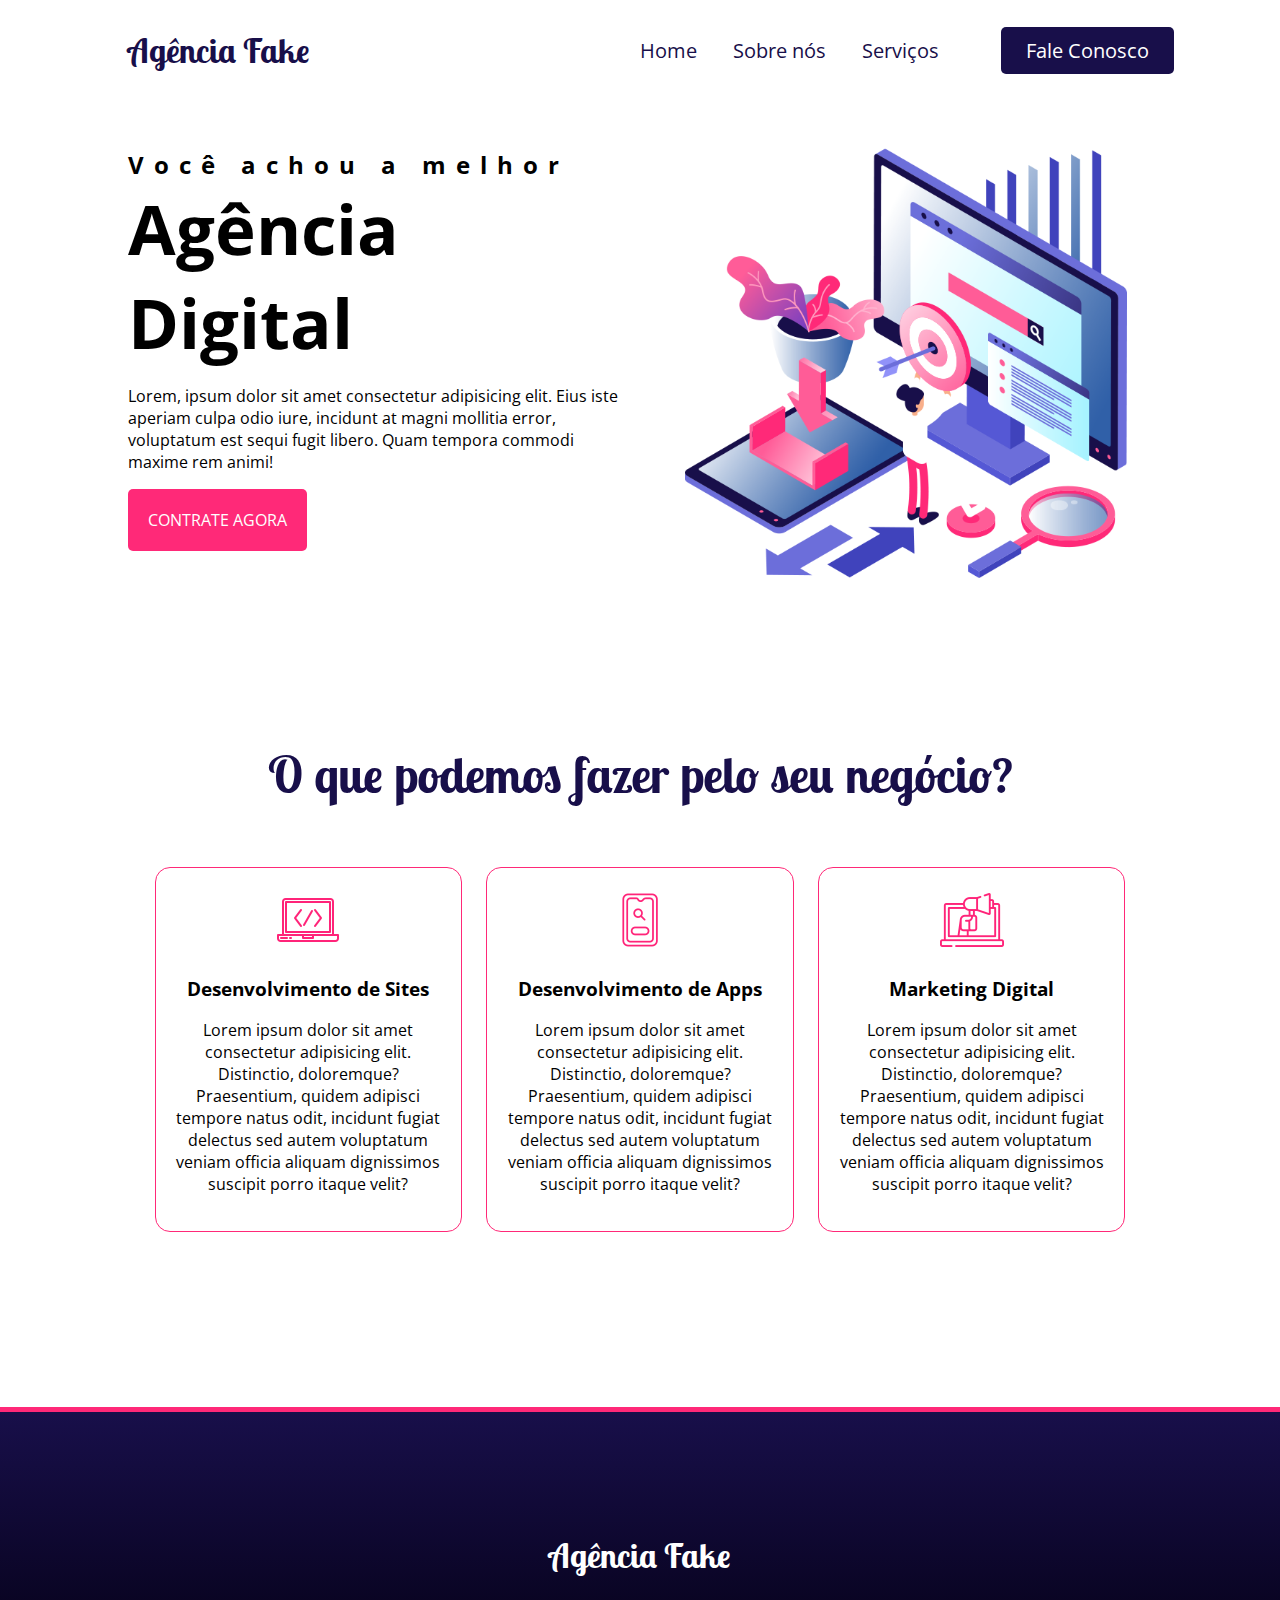
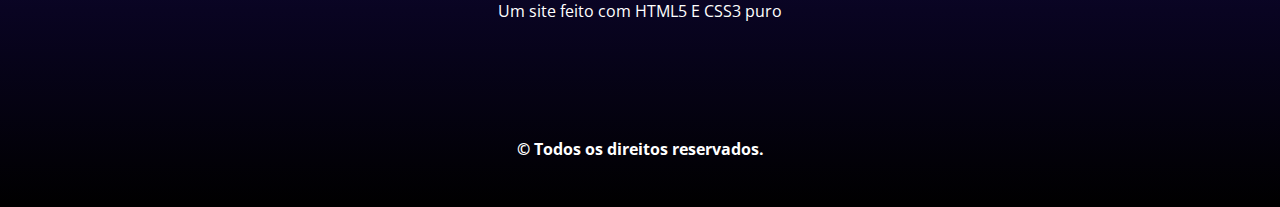
==== index.html @ 5fec6b89 "Correção da semântica do HTML5" ====
<!DOCTYPE html>
<html lang="pt-br">
<head>
    <meta charset="UTF-8">
    <meta http-equiv="X-UA-Compatible" content="IE=edge">
    <meta name="viewport" content="width=device-width, initial-scale=1.0">
    <meta name="description" content="Uma Agencia Digital">
    <meta name="keywords" content="Agencia Digital, Prestação de Serviços, contratar">
    <title>Agencia Fake</title>
    <link rel="shortcut icon" href="favicon/icon_9750f02bbdf83accbcedda1aef3b9ee8.ico" type="image/x-icon">
    <link rel="stylesheet" href="css/estilo.css">
    <link rel="stylesheet" href="css/responsivo.css">
</head>
<body>
    <!-- Esta é a seção do cabeçalho inteegrado com a barra de navegação e logo do site -->
    <header class="header">
        <div class="logo">
            <h1>Agência Fake</h1>
        </div>
        <div class="menu">
            <a href="#">Home</a>
            <a href="#">Sobre nós</a>
            <a href="#">Serviços</a>
            <a id="btnfc" href="#">Fale Conosco</a>
        </div>
    </header>
    
    <!-- Aqui fica a seção principal do corpo do site. O texto super visível e imagem. -->
    <main class="main">
        <div class="headline">
            <h2 style="letter-spacing: 10px; padding: 0; margin:0;">Você achou a melhor</h2>
            <h2 style="font-size: 69px; padding: 0; margin:0;">Agência Digital</h2>
            <p>Lorem, ipsum dolor sit amet consectetur adipisicing elit. Eius iste aperiam culpa odio iure, incidunt at magni mollitia error, voluptatum est sequi fugit libero. Quam tempora commodi maxime rem animi!</p>
            <a class="contact-btn" href="#">Contrate Agora</a>
        </div>
        <!-- Imagem do cabeçalho. -->
        <figure class="img-headline">
            <img style="max-width: 90%;" src="img/hero_right.png" alt="Ilustração da Agencia Digital">
        </figure>
    </main>
    
    <!-- Aqui fica a seção de cards do site. -->
    <section>
        <!-- Primeiro card. -->
        <h2>O que podemos fazer pelo seu negócio?</h2>
        <div class="servicos">
            <div class="card">
                <img src="img/pc.png" alt="Um notebook">
                <div class="card-text">
                    <h3>Desenvolvimento de Sites</h3>
                    <p>Lorem ipsum dolor sit amet consectetur adipisicing elit. Distinctio, doloremque? Praesentium, quidem adipisci tempore natus odit, incidunt fugiat delectus sed autem voluptatum veniam officia aliquam dignissimos suscipit porro itaque velit?</p>
                </div>
                <!-- Abaixo fica o texto que aparece quando o cursos passa em cima do card. 
                Ou seja, o primeiro texto oculto -->
                <div class="text-oculto">
                    <h3>Outro conteúdo qualquer</h3>
                    <p>Lorem ipsum dolor sit amet consectetur adipisicing elit. Distinctio, doloremque? Praesentium, quidem adipisci tempore natus odit, incidunt fugiat delectus sed autem voluptatum veniam officia aliquam dignissimos suscipit porro itaque velit?</p>
                </div>
            </div>
            <!-- Segundo card. -->
            <div class="card">
                <img src="img/smartphone.png" alt="Um smartphone">
                <div class="card-text">
                    <h3>Desenvolvimento de Apps</h3>
                    <p>Lorem ipsum dolor sit amet consectetur adipisicing elit. Distinctio, doloremque? Praesentium, quidem adipisci tempore natus odit, incidunt fugiat delectus sed autem voluptatum veniam officia aliquam dignissimos suscipit porro itaque velit?</p>
                </div>
                <!-- Segundo texto oculto. -->
                <div class="text-oculto">
                    <h3>Outro conteúdo qualquer</h3>
                    <p>Lorem ipsum dolor sit amet consectetur adipisicing elit. Distinctio, doloremque? Praesentium, quidem adipisci tempore natus odit, incidunt fugiat delectus sed autem voluptatum veniam officia aliquam dignissimos suscipit porro itaque velit?</p>
                </div>
            </div>
            <!-- Terceiro card. -->
            <div class="card">
                <img src="img/marketing.png" alt="Imagem que representa o">
                <div class="card-text">
                    <h3>Marketing Digital</h3>
                    <p>Lorem ipsum dolor sit amet consectetur adipisicing elit. Distinctio, doloremque? Praesentium, quidem adipisci tempore natus odit, incidunt fugiat delectus sed autem voluptatum veniam officia aliquam dignissimos suscipit porro itaque velit?</p>
                </div>
                <!-- Terceiro texto oculto. -->
                <div class="text-oculto">
                    <h3>Outro conteúdo qualquer</h3>
                    <p>Lorem ipsum dolor sit amet consectetur adipisicing elit. Distinctio, doloremque? Praesentium, quidem adipisci tempore natus odit, incidunt fugiat delectus sed autem voluptatum veniam officia aliquam dignissimos suscipit porro itaque velit?</p>
                </div>
            </div>   
        </div>
    </section>
    <!-- Aqui fica a área do rodapé -->
    <footer>
        <div class="logo-rodape">
            <h1 class="agencia">Agência Fake</h1>
            <p>Um site feito com HTML5 E CSS3 puro</p>
        </div>
        <strong>© Todos os direitos reservados.</strong>
    </footer>
    <!-- **Abaixo é algo que decidi não implementar no site, é um botão fixo para contatar pelo whatsapp** -->
    <!-- <a class="whats" target="blank" href="https://api.whatsapp.com/send?phone=5581991070206&text=Ol%C3%A1%2C%20peguei%20seu%20contato%20no%20seu%20portf%C3%B3lio!"><img style="width: 60px;" src="img/whats.png" alt="Clique e fale conosco"></a> -->
</body>
</html>
---- css/estilo.css ----
@import url('https://fonts.googleapis.com/css2?family=Lobster+Two:ital,wght@0,400;0,700;1,400;1,700&family=Open+Sans:ital,wght@0,300;0,400;0,500;0,600;0,700;0,800;1,300;1,400;1,500;1,600;1,700;1,800&display=swap');

*{
    box-sizing: border-box;
}

body{
    margin: 0;
    font-family: 'Open Sans', sans-serif;
}

.header{
    background-color: white;
    width: 100%;
    position: fixed;
    display: flex;
    flex-flow: row wrap;
    height: 100px;
    /* background-color: cadetblue; */
    justify-content: center;
    align-items: center;
}

.logo{
    flex: 20%;
    margin-left: 10%;
    /* border: 1px solid red; */
    text-align: left;
}

.logo h1{
    font-family: 'Lobster Two', cursive;
    color: #180f4a;
    font-size: 34px;
}

.menu{
    flex: 70%;
    /* border: 1px solid black; */
    text-align: right;
    padding: 20px;
}

.menu a{
    color: #180f4a;
    text-decoration: none;
    font-size: 20px;
    padding: 25px 16px;
}

.menu a:hover{
    color: #ff2978;
    border-top: 4px solid #180f4a;
}

#btnfc{
    background-color: #180f4a;
    padding: 10px 25px;
    color: white;
    border-radius: 5px;
    margin-right: 10%;
    margin-left: 5%;
}

#btnfc:hover{
    border:none;
    background-color: #ff2978;
}

.main{
    justify-content: center;
    align-items: center;
    display: flex;
    flex: row wrap;
    padding-top: 100px;
    /* background-color: gray; */
}

.headline{
    flex: 40%;
    margin-left: 10%;
    /* border: 1px black solid; */
    
}

.headeline h2{
    font-weight: 900;
    font-size: 20px;
    color: #180f4a;
    
}

.img-headline{
    margin-right: 10%;
    flex: 40%;
    /* border: 1px solid pink; */
    text-align: center;
}

.headeline p{
    text-align: left;
    color: gray;
}
.contact-btn{
    display: inline-block;
    background-color: #ff2978;
    padding: 20px;
    color: white;
    text-transform: uppercase;
    border-radius: 5px;
    text-decoration: none;
}

.contact-btn:hover{
    background-color: #180f4a;

}

section{
    display: inline-block;
    margin-top: 80px;
    /* border: solid 1px black; */
    margin-left: 5%;
    margin-right: 5%;
    text-align: center;
    padding: 5%;
    width: 90%;
}

section h2{
    width: 100%;
    font-family: 'Lobster Two', cursive;
    font-size: 50px;
    margin: 0;
    font-family: 'Lobster Two', cursive;
    font-weight: bold;
    color: #180f4a;
}

.servicos{
    display: inline-block;
    margin-top: 5%;
}

.card{
    cursor: pointer;
    border-radius: 15px;
    display: inline-block;
    width: 30%;
    padding: 20px;
    margin: 1%;
    border: 1px solid #ff2978;
}

.text-oculto{
    display: none;
}

.card:hover{
    background-color: #ff2978;
    color: white;
    padding: 50px;

}

.card:hover .card-text{
    display: none;
}

.card:hover .text-oculto{
    display: block;
}

.card:hover img{
    display: none;
}

footer{
    margin-top: 100px;
    height: 400px;
    background-image: linear-gradient(180deg, #180f4a, #090422, black);
    text-align: center;
    border-top: 5px solid #ff2978;
    color: white;
}

.logo-rodape{
    padding: 100px;
    
}

.agencia{
    font-family: 'Lobster Two', cursive;
    font-size: 34px;
}

.whats{
    position: fixed;
    bottom: 5px;
    right: 5px;
}
---- css/responsivo.css ----
/* Area de responsividade do site. */
/* Eu utilizei apenas uma media querie, pois o site já é dinâmico por si só e se adapta tranquilamente aos dispositivos móveis. */


@media screen and (max-width: 1005px){
    .menu{
        display: none;
    }
    .navbar{
        position: relative;
    }

    .logo{
        margin: 0;
        text-align: center;
    }

    .header{
        padding-top: 50px;
        display: block;
    }

    .headline{
        margin: 5%;
        text-align: center;
    }

    .headline p{
        text-align: center;
    }

    .img-headline{
        max-width: 80%;
        margin: 5%;
        text-align: center;
        margin-top: 50px;
    }

    .card{
        width: 100%;
    }
}
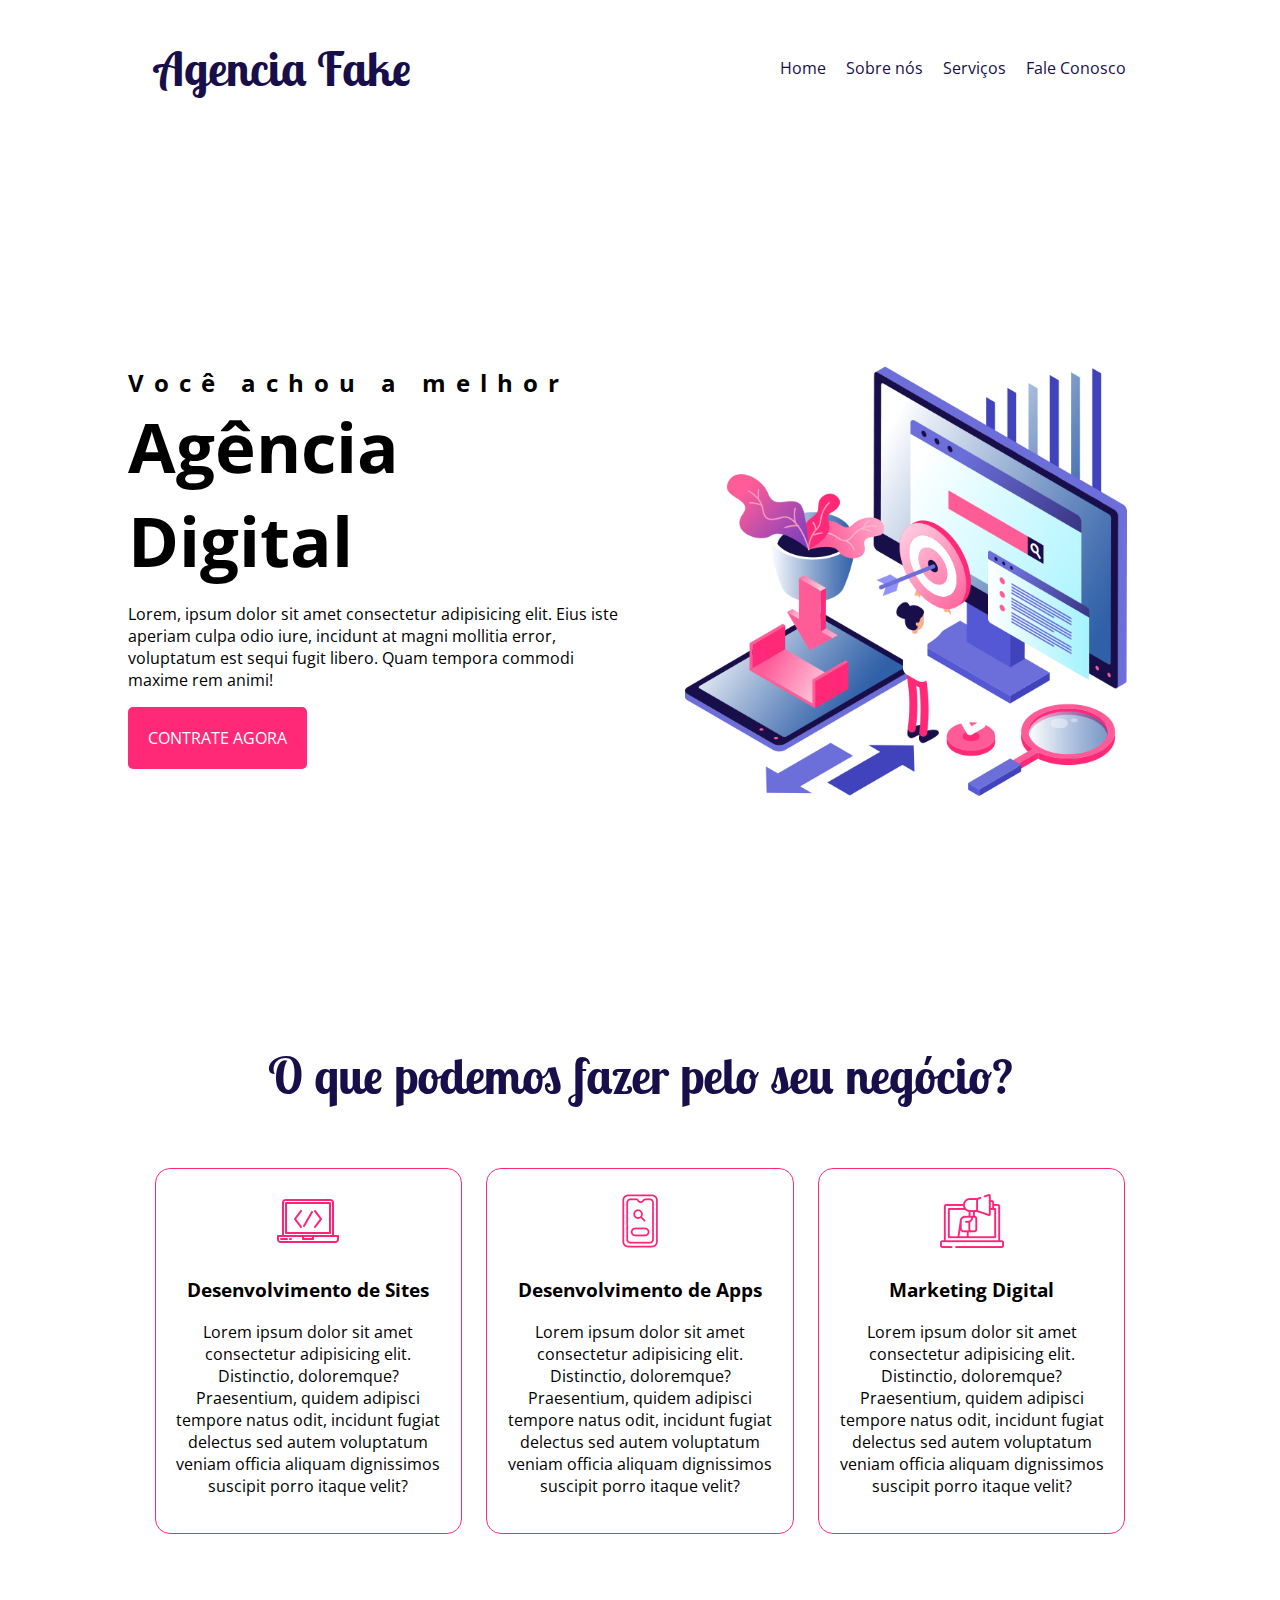
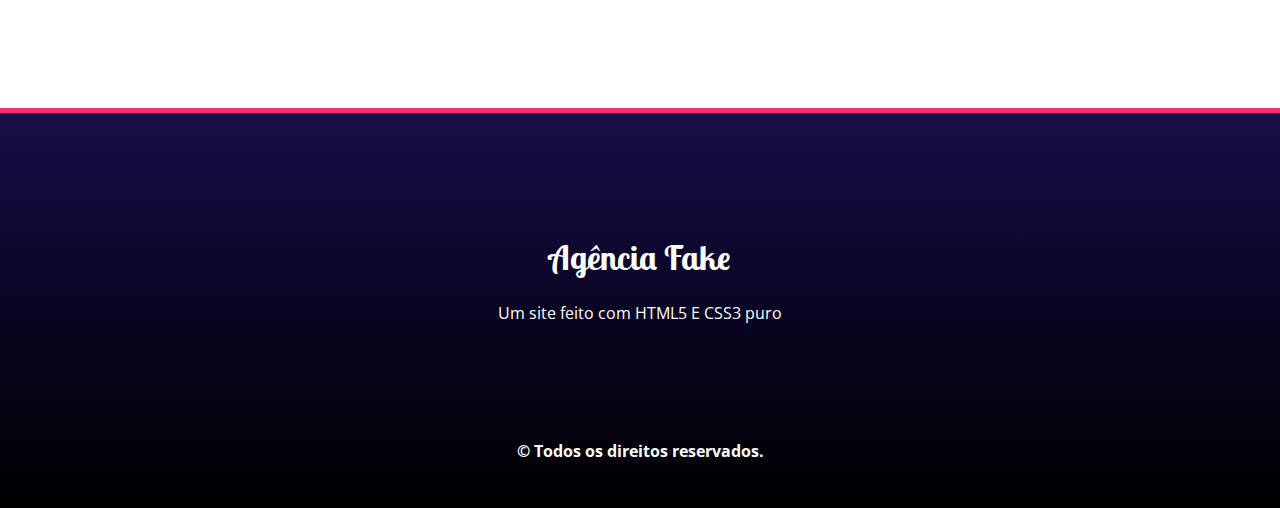
==== commit 74b5efd6: "Primeira versão da NavBar para dispositivos Móveis" ====
--- a/index.html
+++ b/index.html
@@ -14,15 +14,20 @@
 <body>
     <!-- Esta é a seção do cabeçalho inteegrado com a barra de navegação e logo do site -->
     <header class="header">
-        <div class="logo">
-            <h1>Agência Fake</h1>
-        </div>
-        <div class="menu">
-            <a href="#">Home</a>
-            <a href="#">Sobre nós</a>
-            <a href="#">Serviços</a>
-            <a id="btnfc" href="#">Fale Conosco</a>
-        </div>
+        <nav>
+            <a class="logo" href="#"><h1>Agencia Fake</h1></a>
+            <div class="mobile-menu">
+                <div class="linha1"></div>
+                <div class="linha2"></div>
+                <div class="linha3"></div>
+            </div>
+                <ul class="nav-list">
+                <li><a href="#">Home</a></li>
+                <li><a href="quem-somos/index.html">Sobre nós</a></li>
+                <li><a href="#">Serviços</a></li>
+                <li><a id="btnfc" href="#">Fale Conosco</a></li>
+                </ul>
+        </nav>
     </header>
     
     <!-- Aqui fica a seção principal do corpo do site. O texto super visível e imagem. -->
@@ -39,8 +44,10 @@
         </figure>
     </main>
     
+
+    
     <!-- Aqui fica a seção de cards do site. -->
-    <section>
+    <section class="topo-">
         <!-- Primeiro card. -->
         <h2>O que podemos fazer pelo seu negócio?</h2>
         <div class="servicos">
@@ -95,5 +102,6 @@
     </footer>
     <!-- **Abaixo é algo que decidi não implementar no site, é um botão fixo para contatar pelo whatsapp** -->
     <!-- <a class="whats" target="blank" href="https://api.whatsapp.com/send?phone=5581991070206&text=Ol%C3%A1%2C%20peguei%20seu%20contato%20no%20seu%20portf%C3%B3lio!"><img style="width: 60px;" src="img/whats.png" alt="Clique e fale conosco"></a> -->
+    <script src="script/script.js"></script>
 </body>
 </html>--- a/css/estilo.css
+++ b/css/estilo.css
@@ -1,4 +1,5 @@
 @import url('https://fonts.googleapis.com/css2?family=Lobster+Two:ital,wght@0,400;0,700;1,400;1,700&family=Open+Sans:ital,wght@0,300;0,400;0,500;0,600;0,700;0,800;1,300;1,400;1,500;1,600;1,700;1,800&display=swap');
+
 
 *{
     box-sizing: border-box;
@@ -6,73 +7,57 @@
 
 body{
     margin: 0;
+    padding: 0;
     font-family: 'Open Sans', sans-serif;
 }
 
-.header{
-    background-color: white;
-    width: 100%;
-    position: fixed;
-    display: flex;
-    flex-flow: row wrap;
-    height: 100px;
-    /* background-color: cadetblue; */
-    justify-content: center;
-    align-items: center;
+a{
+    text-decoration: none;
+    color: #180f4a;
 }
 
 .logo{
-    flex: 20%;
-    margin-left: 10%;
-    /* border: 1px solid red; */
-    text-align: left;
+    font-size: 24px;
+    font-family: 'Lobster Two', cursive;
+    color: #180f4a;
+    padding-bottom: 0;
 }
 
-.logo h1{
-    font-family: 'Lobster Two', cursive;
-    color: #180f4a;
-    font-size: 34px;
+nav{
+    display: flex;
+    justify-content: space-around;
+    align-items: center;
+    height: 15vh;
 }
 
-.menu{
-    flex: 70%;
-    /* border: 1px solid black; */
-    text-align: right;
-    padding: 20px;
+.nav-list{
+    list-style: none;
+    display: flex;
 }
 
-.menu a{
-    color: #180f4a;
-    text-decoration: none;
-    font-size: 20px;
-    padding: 25px 16px;
+.nav-list li{
+    margin-left: 20px;
+
+}
+.mobile-menu{
+    cursor: pointer;
 }
 
-.menu a:hover{
-    color: #ff2978;
-    border-top: 4px solid #180f4a;
+.mobile-menu div {
+    width: 32px;
+    height: 2px;
+    background-color: #180f4a;
+    margin: 8px;
 }
 
-#btnfc{
-    background-color: #180f4a;
-    padding: 10px 25px;
-    color: white;
-    border-radius: 5px;
-    margin-right: 10%;
-    margin-left: 5%;
-}
 
-#btnfc:hover{
-    border:none;
-    background-color: #ff2978;
-}
-
-.main{
+main{
     justify-content: center;
     align-items: center;
     display: flex;
     flex: row wrap;
     padding-top: 100px;
+    height: 85vh;
     /* background-color: gray; */
 }
 
@@ -198,4 +183,14 @@
     position: fixed;
     bottom: 5px;
     right: 5px;
+}
+
+hr{
+    width: 90%;
+    text-align: center;
+}
+
+
+.nav-list.active {
+    transform: translateX(0);
 }--- a/css/responsivo.css
+++ b/css/responsivo.css
@@ -1,22 +1,60 @@
 /* Area de responsividade do site. */
-/* Eu utilizei apenas uma media querie, pois o site já é dinâmico por si só e se adapta tranquilamente aos dispositivos móveis. */
+
+
+@media  screen and (min-width: 1006px) {
+
+    main{
+        display: flex;
+        padding-top: 100px;
+        display: flex;
+    }
+
+    .mobile-menu{
+        display: none;
+    }
+    
+}
+
 
 
 @media screen and (max-width: 1005px){
-    .menu{
-        display: none;
-    }
-    .navbar{
-        position: relative;
+    a{
+        text-decoration: none;
+        color: white;
     }
 
-    .logo{
-        margin: 0;
-        text-align: center;
+    body{
+        overflow-x: hidden;
     }
 
-    .header{
+    .nav-list {
+        position: absolute;
+        top: 8vh;
+        right: 0;
+        width: 50vw;
+        height: 92vh;
+        background-color: #180f4a;
+        flex-direction: column;
+        align-items: center;
+        justify-content: space-around;
+        transform: translateX(100%);
+        transition: transform 0.3s ease-in;
+    }
+    .nav-list li{
+        margin-left: 0;
+    }
+    
+    .mebile-menu{
+        display: block;
+    }
+
+
+    main{
         padding-top: 50px;
+        display: block;
+    }
+
+    .topo{
         display: block;
     }
 
@@ -28,15 +66,18 @@
     .headline p{
         text-align: center;
     }
-
     .img-headline{
-        max-width: 80%;
+        display: none;
+        width: 100%;
         margin: 5%;
         text-align: center;
         margin-top: 50px;
     }
 
+
     .card{
         width: 100%;
     }
-}+
+
+}
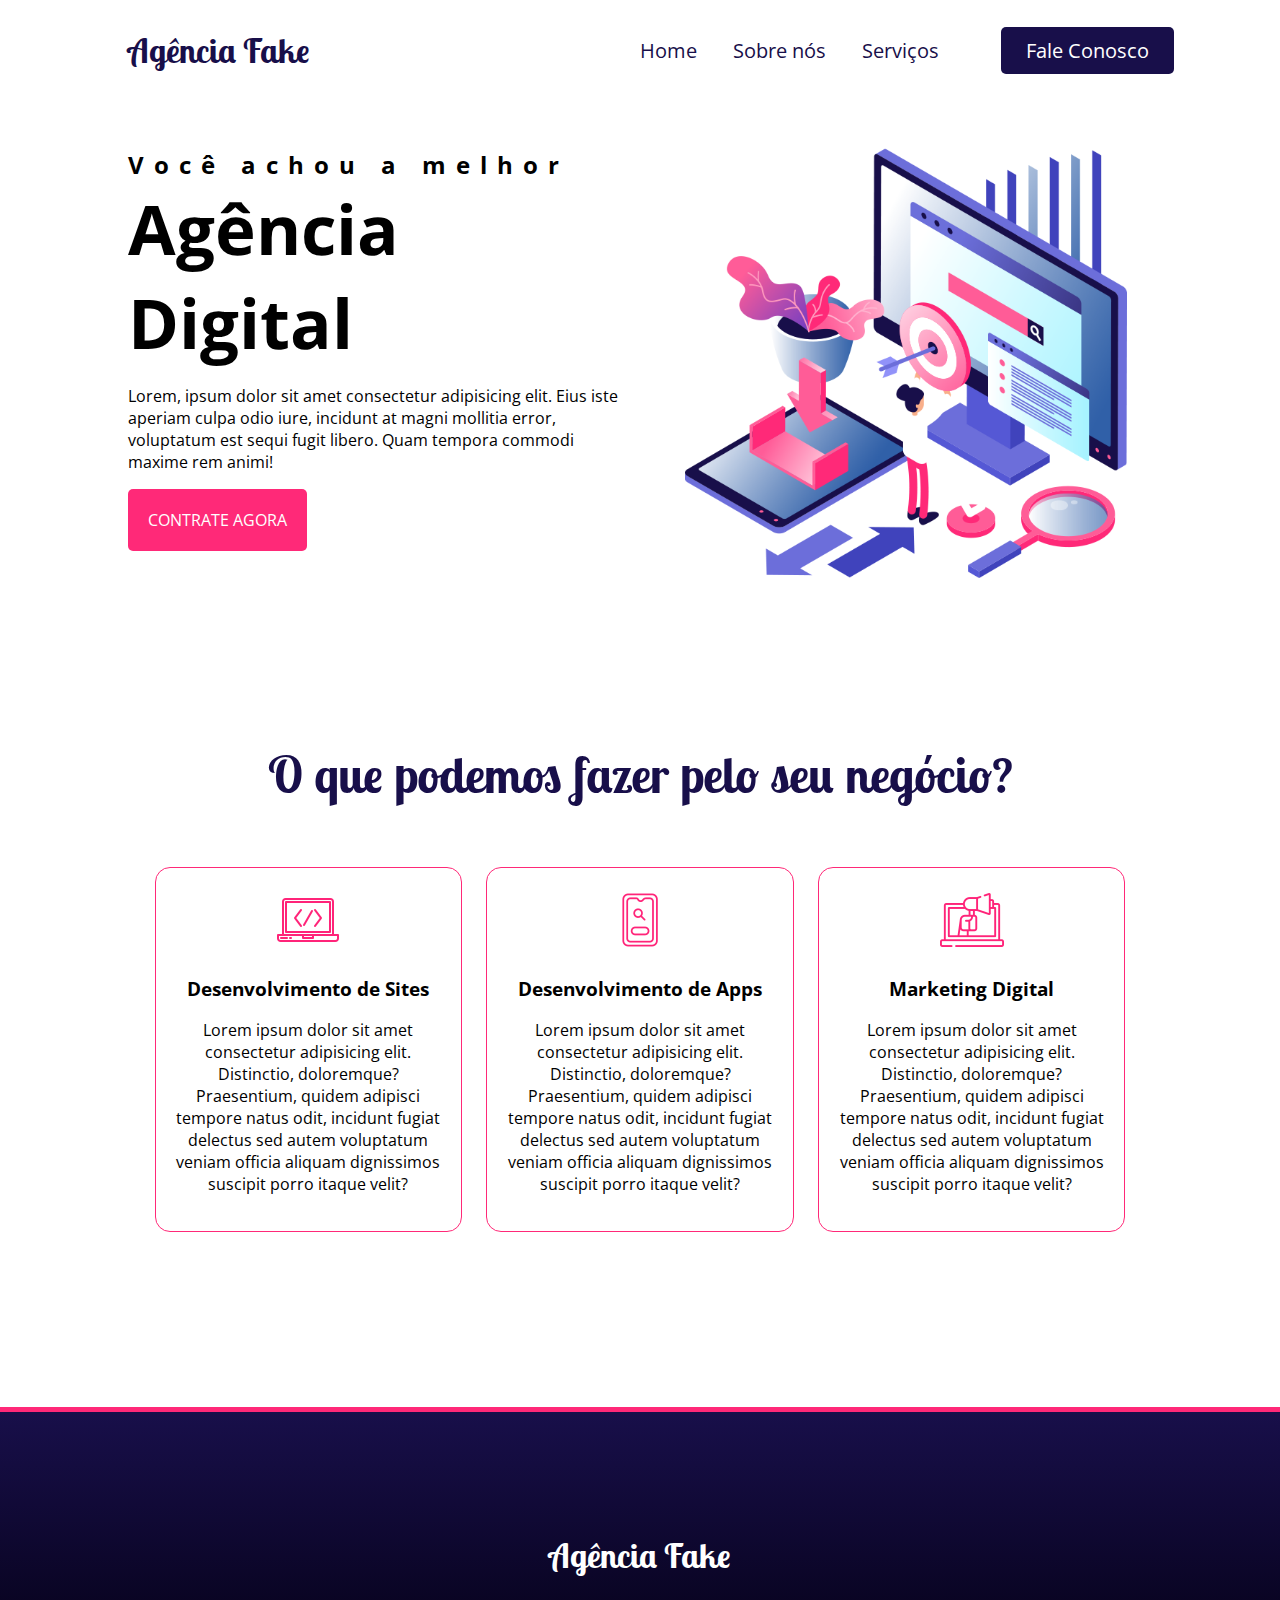
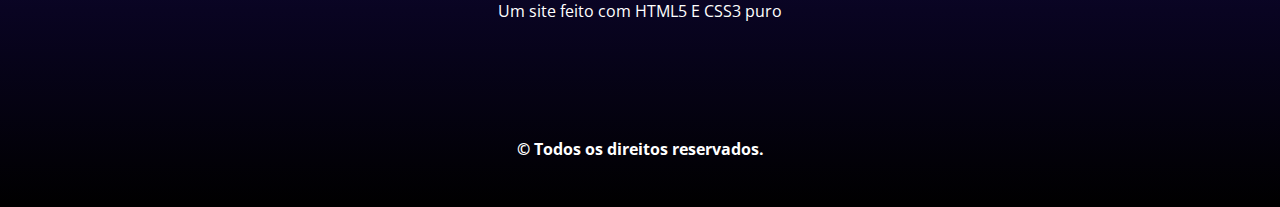
==== commit a5a68af0: "Revert "Primeira versão da NavBar para dispositivos Móveis"" ====
--- a/index.html
+++ b/index.html
@@ -14,20 +14,15 @@
 <body>
     <!-- Esta é a seção do cabeçalho inteegrado com a barra de navegação e logo do site -->
     <header class="header">
-        <nav>
-            <a class="logo" href="#"><h1>Agencia Fake</h1></a>
-            <div class="mobile-menu">
-                <div class="linha1"></div>
-                <div class="linha2"></div>
-                <div class="linha3"></div>
-            </div>
-                <ul class="nav-list">
-                <li><a href="#">Home</a></li>
-                <li><a href="quem-somos/index.html">Sobre nós</a></li>
-                <li><a href="#">Serviços</a></li>
-                <li><a id="btnfc" href="#">Fale Conosco</a></li>
-                </ul>
-        </nav>
+        <div class="logo">
+            <h1>Agência Fake</h1>
+        </div>
+        <div class="menu">
+            <a href="#">Home</a>
+            <a href="quem-somos/index.html">Sobre nós</a>
+            <a href="#">Serviços</a>
+            <a id="btnfc" href="#">Fale Conosco</a>
+        </div>
     </header>
     
     <!-- Aqui fica a seção principal do corpo do site. O texto super visível e imagem. -->
@@ -44,10 +39,8 @@
         </figure>
     </main>
     
-
-    
     <!-- Aqui fica a seção de cards do site. -->
-    <section class="topo-">
+    <section>
         <!-- Primeiro card. -->
         <h2>O que podemos fazer pelo seu negócio?</h2>
         <div class="servicos">
@@ -102,6 +95,5 @@
     </footer>
     <!-- **Abaixo é algo que decidi não implementar no site, é um botão fixo para contatar pelo whatsapp** -->
     <!-- <a class="whats" target="blank" href="https://api.whatsapp.com/send?phone=5581991070206&text=Ol%C3%A1%2C%20peguei%20seu%20contato%20no%20seu%20portf%C3%B3lio!"><img style="width: 60px;" src="img/whats.png" alt="Clique e fale conosco"></a> -->
-    <script src="script/script.js"></script>
 </body>
 </html>--- a/css/estilo.css
+++ b/css/estilo.css
@@ -1,5 +1,4 @@
 @import url('https://fonts.googleapis.com/css2?family=Lobster+Two:ital,wght@0,400;0,700;1,400;1,700&family=Open+Sans:ital,wght@0,300;0,400;0,500;0,600;0,700;0,800;1,300;1,400;1,500;1,600;1,700;1,800&display=swap');
-
 
 *{
     box-sizing: border-box;
@@ -7,57 +6,75 @@
 
 body{
     margin: 0;
-    padding: 0;
     font-family: 'Open Sans', sans-serif;
 }
 
-a{
+.header{
+    background-color: white;
+    width: 100%;
+    position: fixed;
+    display: flex;
+    flex-flow: row wrap;
+    height: 100px;
+    /* background-color: cadetblue; */
+    justify-content: center;
+    align-items: center;
+}
+
+.logo{
+    flex: 20%;
+    margin-left: 10%;
+    /* border: 1px solid red; */
+    text-align: left;
+    
+}
+
+.logo h1{
+    font-family: 'Lobster Two', cursive;
+    color: #180f4a;
+    font-size: 34px;
+    
+}
+
+.menu{
+    flex: 70%;
+    /* border: 1px solid black; */
+    text-align: right;
+    padding: 20px;
+}
+
+.menu a{
+    color: #180f4a;
     text-decoration: none;
-    color: #180f4a;
-}
-
-.logo{
-    font-size: 24px;
-    font-family: 'Lobster Two', cursive;
-    color: #180f4a;
-    padding-bottom: 0;
-}
-
-nav{
-    display: flex;
-    justify-content: space-around;
-    align-items: center;
-    height: 15vh;
-}
-
-.nav-list{
-    list-style: none;
-    display: flex;
-}
-
-.nav-list li{
-    margin-left: 20px;
-
-}
-.mobile-menu{
-    cursor: pointer;
-}
-
-.mobile-menu div {
-    width: 32px;
-    height: 2px;
+    font-size: 20px;
+    padding: 25px 16px;
+}
+
+.menu a:hover{
+    color: #ff2978;
+    border-top: 4px solid #180f4a;
+}
+
+#btnfc{
     background-color: #180f4a;
-    margin: 8px;
-}
-
-
-main{
+    padding: 10px 25px;
+    color: white;
+    border-radius: 5px;
+    margin-right: 10%;
+    margin-left: 5%;
+}
+
+#btnfc:hover{
+    border:none;
+    background-color: #ff2978;
+}
+
+.main{
     justify-content: center;
     align-items: center;
     display: flex;
     flex: row wrap;
     padding-top: 100px;
-    height: 85vh;
     /* background-color: gray; */
 }
 
@@ -188,9 +205,4 @@
 hr{
     width: 90%;
     text-align: center;
-}
-
-
-.nav-list.active {
-    transform: translateX(0);
 }--- a/css/responsivo.css
+++ b/css/responsivo.css
@@ -1,60 +1,22 @@
 /* Area de responsividade do site. */
-
-
-@media  screen and (min-width: 1006px) {
-
-    main{
-        display: flex;
-        padding-top: 100px;
-        display: flex;
-    }
-
-    .mobile-menu{
-        display: none;
-    }
-    
-}
-
+/* Eu utilizei apenas uma media querie, pois o site já é dinâmico por si só e se adapta tranquilamente aos dispositivos móveis. */
 
 
 @media screen and (max-width: 1005px){
-    a{
-        text-decoration: none;
-        color: white;
+    .menu{
+        display: none;
+    }
+    .navbar{
+        position: relative;
     }
 
-    body{
-        overflow-x: hidden;
+    .logo{
+        margin: 0;
+        text-align: center;
     }
 
-    .nav-list {
-        position: absolute;
-        top: 8vh;
-        right: 0;
-        width: 50vw;
-        height: 92vh;
-        background-color: #180f4a;
-        flex-direction: column;
-        align-items: center;
-        justify-content: space-around;
-        transform: translateX(100%);
-        transition: transform 0.3s ease-in;
-    }
-    .nav-list li{
-        margin-left: 0;
-    }
-    
-    .mebile-menu{
-        display: block;
-    }
-
-
-    main{
+    .main{
         padding-top: 50px;
-        display: block;
-    }
-
-    .topo{
         display: block;
     }
 
@@ -66,18 +28,15 @@
     .headline p{
         text-align: center;
     }
+
     .img-headline{
-        display: none;
-        width: 100%;
+        max-width: 80%;
         margin: 5%;
         text-align: center;
         margin-top: 50px;
     }
 
-
     .card{
         width: 100%;
     }
-
-
-}
+}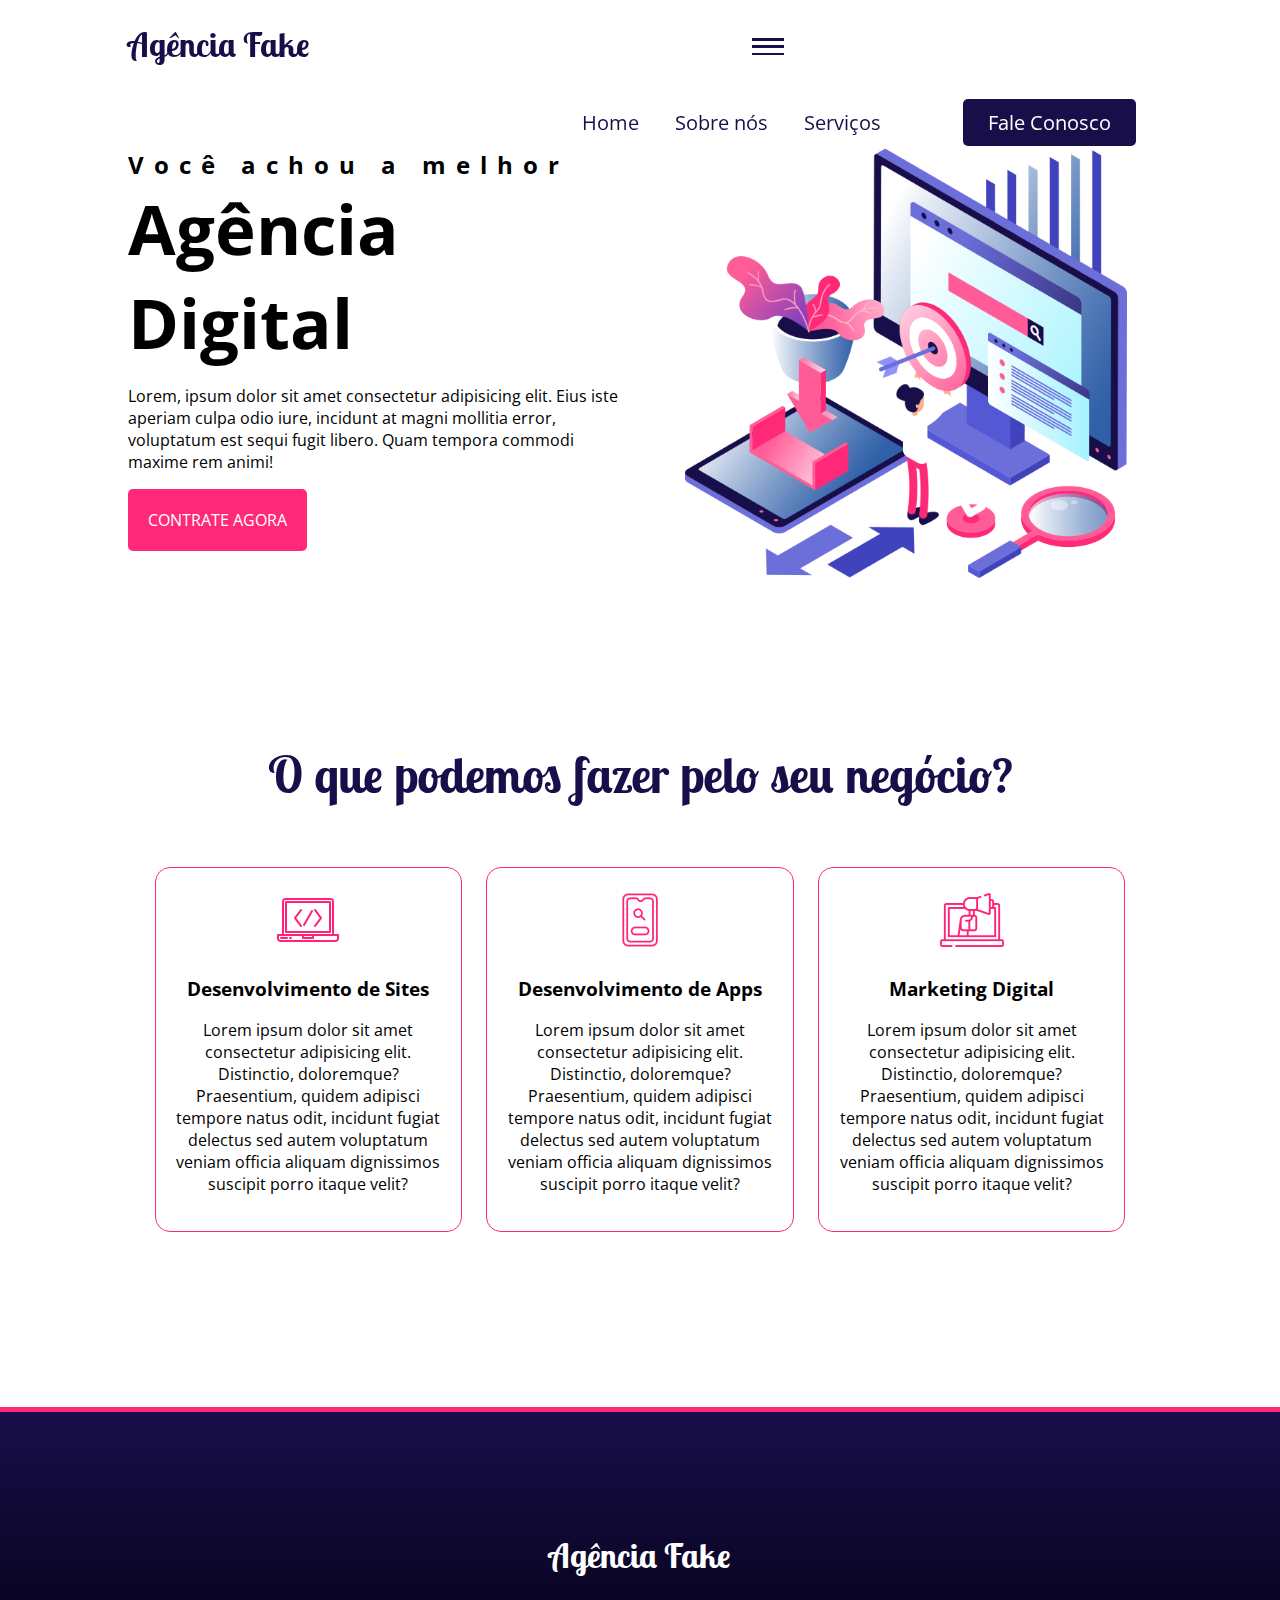
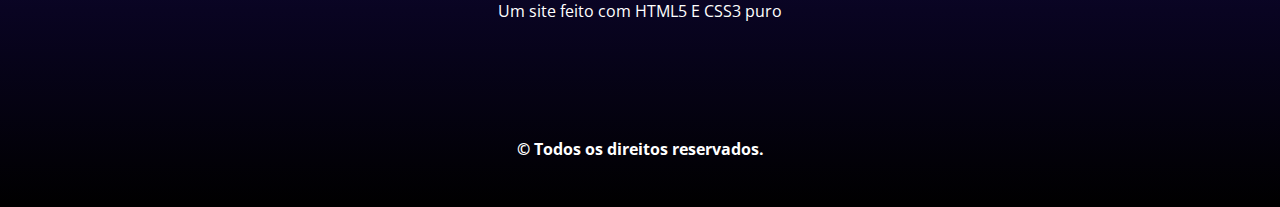
==== commit 2278d013: "Adição do Menu Mobile" ====
--- a/index.html
+++ b/index.html
@@ -17,7 +17,12 @@
         <div class="logo">
             <h1>Agência Fake</h1>
         </div>
-        <div class="menu">
+        <div class="menuMob" onclick="abrirMenu()">
+            <div class="linha"></div>
+            <div class="linha"></div>
+            <div class="linha"></div>
+        </div>
+        <div id="menuMobile" class="menu">
             <a href="#">Home</a>
             <a href="quem-somos/index.html">Sobre nós</a>
             <a href="#">Serviços</a>
@@ -95,5 +100,6 @@
     </footer>
     <!-- **Abaixo é algo que decidi não implementar no site, é um botão fixo para contatar pelo whatsapp** -->
     <!-- <a class="whats" target="blank" href="https://api.whatsapp.com/send?phone=5581991070206&text=Ol%C3%A1%2C%20peguei%20seu%20contato%20no%20seu%20portf%C3%B3lio!"><img style="width: 60px;" src="img/whats.png" alt="Clique e fale conosco"></a> -->
+<script src="js/script.js"></script>
 </body>
 </html>--- a/css/estilo.css
+++ b/css/estilo.css
@@ -205,4 +205,40 @@
 hr{
     width: 90%;
     text-align: center;
-}+}
+
+.menuMob{
+    margin-right: 2rem;
+}
+
+.linha{
+    display: none;
+    width: 2rem;
+    background-color: #180f4a;
+    height: 0.15rem;
+    margin-top: 0.3rem;
+}
+
+
+.menuMob{
+    flex: 10%;
+}
+
+.linha{
+    display: block;
+}
+
+.menu.Clicado{
+    width: 100%;
+    margin-top: 100vh;
+    position: fixed;
+    flex: 100%;
+    display: block;
+    background-color: #180f4a;
+    height: 85vh;
+}
+.menu.Clicado a{
+    display: block;
+    color: white;
+}
+
--- a/css/responsivo.css
+++ b/css/responsivo.css
@@ -3,14 +3,38 @@
 
 
 @media screen and (max-width: 1005px){
+
     .menu{
         display: none;
     }
-    .navbar{
-        position: relative;
+
+    .menu.Clicado{
+        display: block;
     }
 
+    .menu.Clicado a{
+        padding: 0;
+        margin: 2rem;
+        text-align: right;
+    }
+
+    #btnfc{
+        background-color: none;
+        padding: 0;
+        color: white;
+        border-radius: 0;
+        margin-right: 2rem;
+        margin-left: 0;
+    }
+    
+    #btnfc:hover{
+        border:none;
+        background-color: none;
+    }
+
+    
     .logo{
+        flex: 80%;
         margin: 0;
         text-align: center;
     }
@@ -20,6 +44,12 @@
         display: block;
     }
 
+    .header{
+        display: flex;
+        position: static;
+    }
+
+   
     .headline{
         margin: 5%;
         text-align: center;
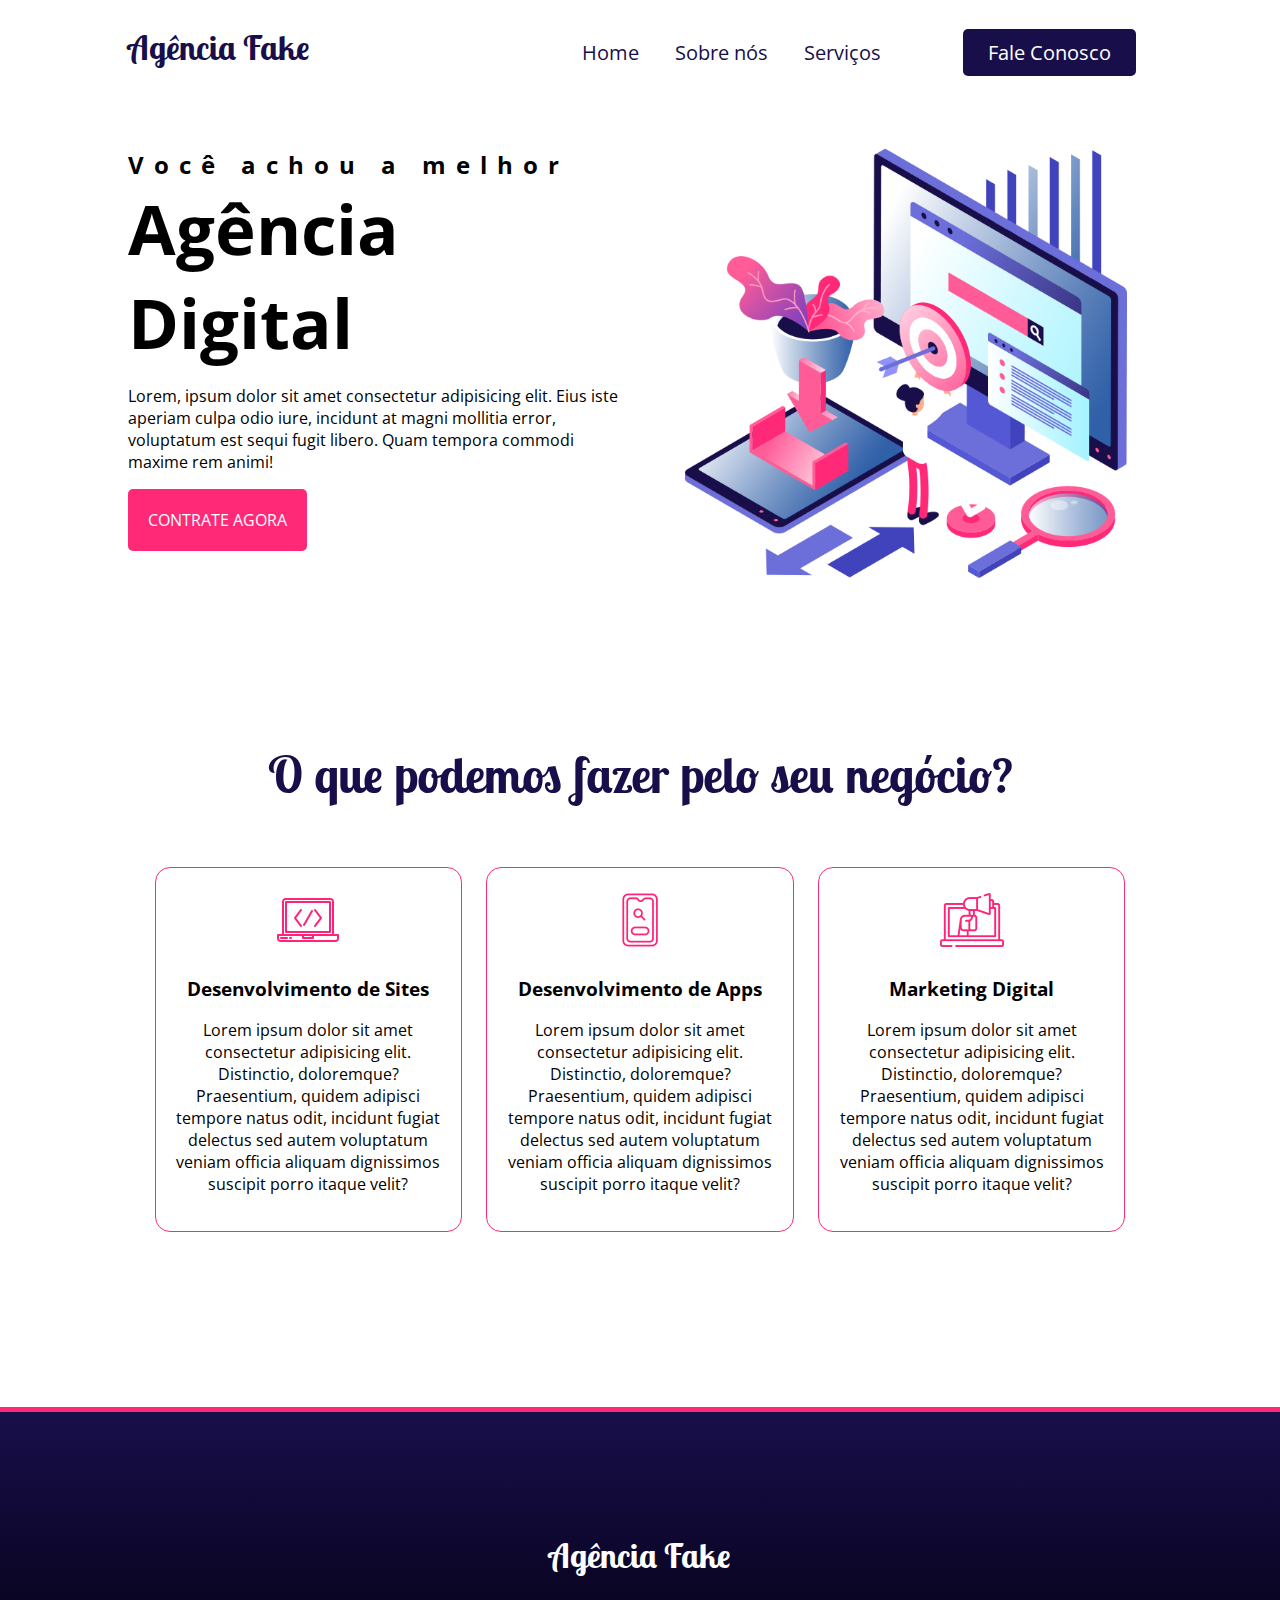
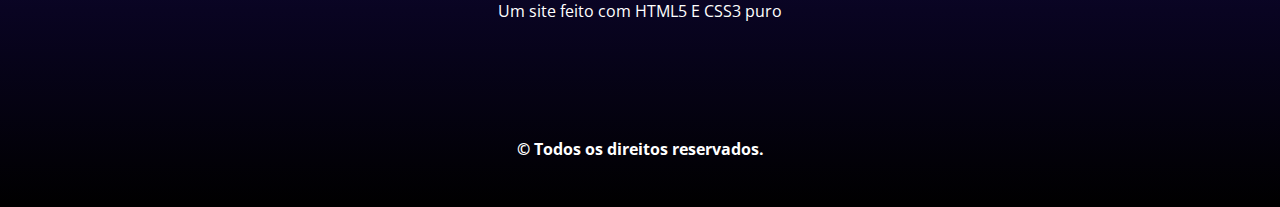
==== commit f3c37ca4: "Atualização do menu mobile" ====
--- a/index.html
+++ b/index.html
@@ -45,7 +45,7 @@
     </main>
     
     <!-- Aqui fica a seção de cards do site. -->
-    <section>
+    <section class="section">
         <!-- Primeiro card. -->
         <h2>O que podemos fazer pelo seu negócio?</h2>
         <div class="servicos">
@@ -91,7 +91,7 @@
         </div>
     </section>
     <!-- Aqui fica a área do rodapé -->
-    <footer>
+    <footer class="footer">
         <div class="logo-rodape">
             <h1 class="agencia">Agência Fake</h1>
             <p>Um site feito com HTML5 E CSS3 puro</p>
--- a/css/estilo.css
+++ b/css/estilo.css
@@ -37,6 +37,7 @@
 }
 
 .menu{
+    margin-top: -90px;
     flex: 70%;
     /* border: 1px solid black; */
     text-align: right;
@@ -225,7 +226,7 @@
 }
 
 .linha{
-    display: block;
+    display: none;
 }
 
 .menu.Clicado{
--- a/css/responsivo.css
+++ b/css/responsivo.css
@@ -1,8 +1,15 @@
 /* Area de responsividade do site. */
 /* Eu utilizei apenas uma media querie, pois o site já é dinâmico por si só e se adapta tranquilamente aos dispositivos móveis. */
-
+@media screen and (min-width: 1006px) {
+    
+    
+}
 
 @media screen and (max-width: 1005px){
+
+    .linha{
+        display: block;
+    }
 
     .menu{
         display: none;
